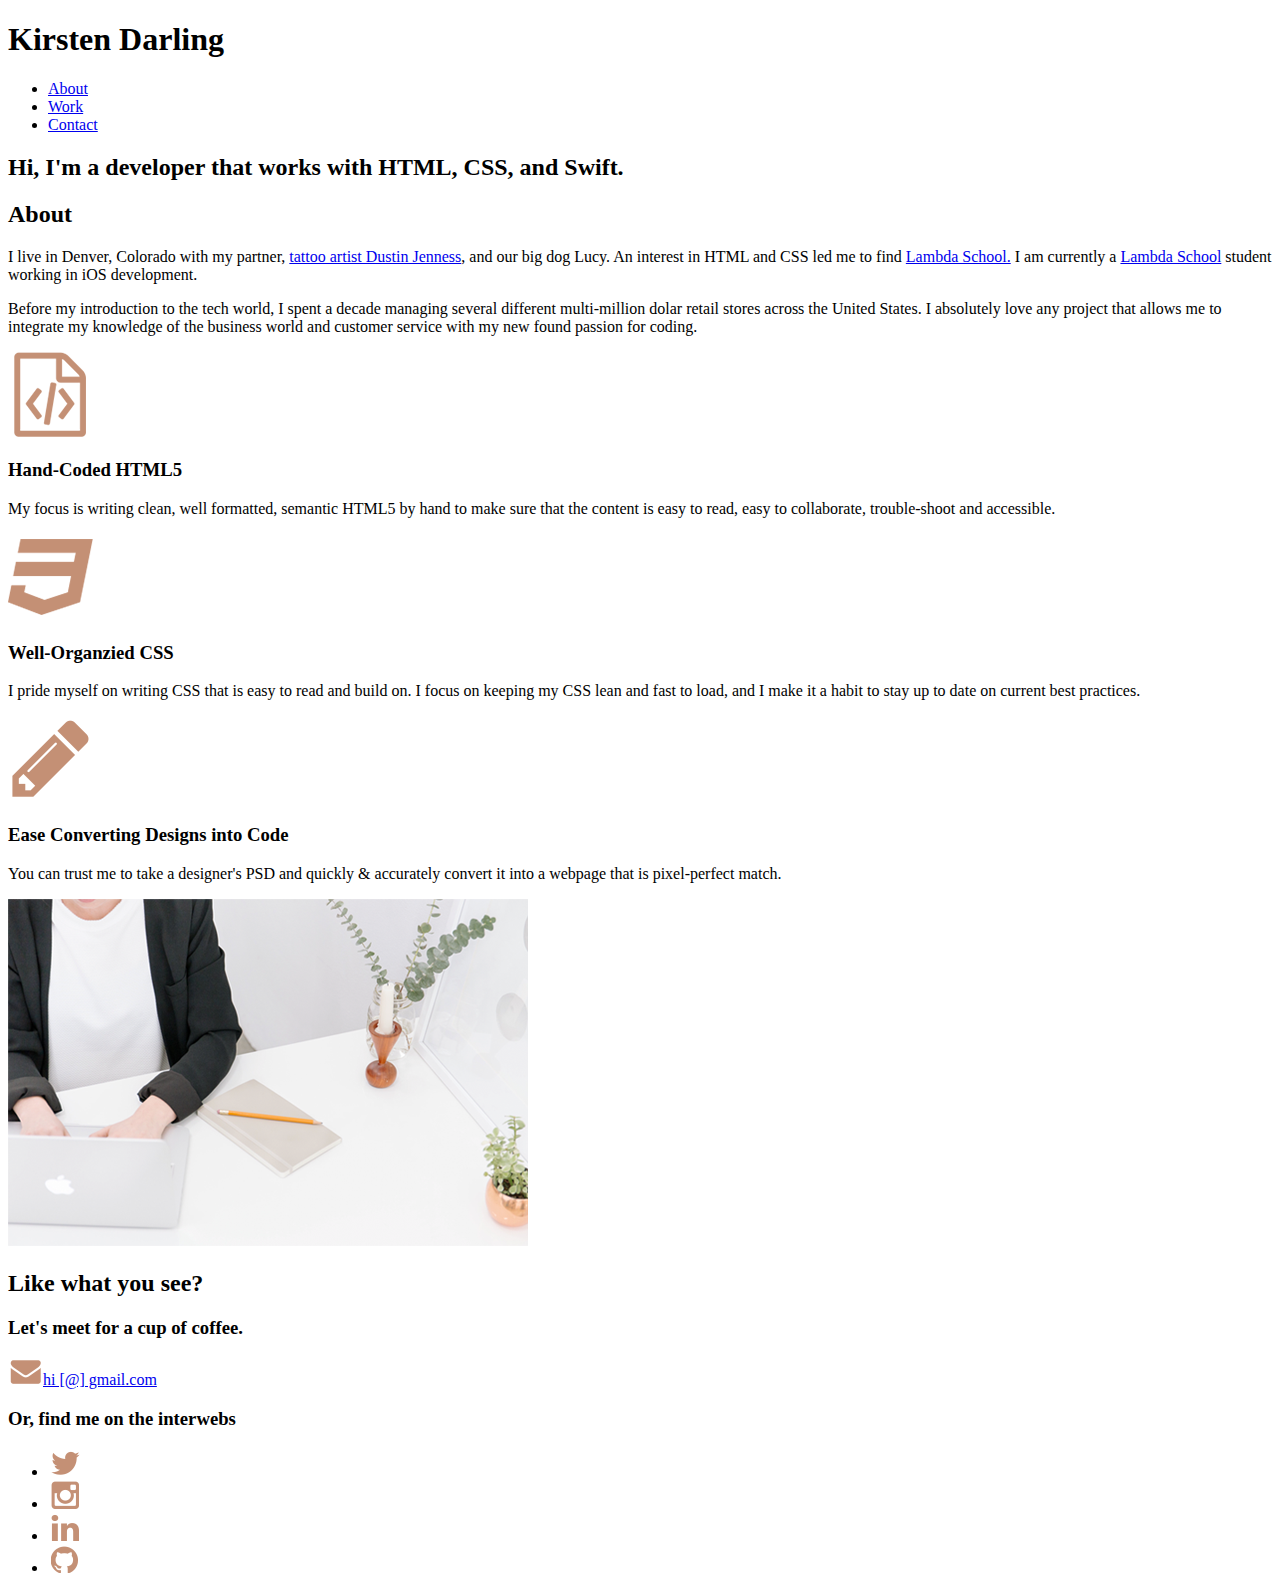
==== index.html @ 9beefac0 "added index html file and changed img file pathname" ====
<!doctype html>
<html lang="en">
    <head>
        <meta charset="utf-8">
        <title>Kirsten Darling</title>
        <link rel="stylesheet" href="css/normalize.css">
        <link rel="stylesheet" href="css/main.css">
        <link href='https://fonts.googleapis.com/css?family=Lora:400,700' rel='stylesheet' type='text/css'>
        <link href='https://fonts.googleapis.com/css?family=Source+Sans+Pro:400,700' rel='stylesheet' type='text/css'>
    </head>
    <body>
        <header>
            <div class="full-width">
                <div class="half-width">
                    <h1>Kirsten Darling</h1>
                </div>
                <div class="half-width">
                    <nav>
                        <ul>
                            <li><a href="#about">About</a></li>
                            <li><a href="#work">Work</a></li>
                            <li><a href="#contact">Contact</a></li>
                        </ul>
                    </nav>
                </div>
                <h2><span>Hi,</span> I'm a developer that works with HTML, CSS, and Swift.</h2>
            </div>
        </header>

        <main>
            <section id="about">
                <div class="full-width">
                    <h2>About</h2>
                    <div class="half-width">
                        <p>I live in Denver, Colorado with my partner, <a href="http://tattoosbydustin.com target="_blank"">tattoo artist Dustin Jenness</a>, and our big dog Lucy. An interest in HTML and CSS led me to find <a href="https://lambdaschool.com target="_blank"">Lambda School.</a> I am currently a <a href="https://lambdaschool.com" target="_blank">Lambda School</a> student working in iOS development.</p>
                    </div>
                    <div class="half-width">
                        <p>Before my introduction to the tech world, I spent a decade managing several different multi-million dolar retail stores across the United States. I absolutely love any project that allows me to integrate my knowledge of the business world and customer service with my new found passion for coding.</p>
                    </div>
                </div>
            </section>

            <section id="work">
                <div class="full-width">
                    <div class="third-width">
                        <img src="img/icon-html.png" alt="HTML icon" />
                        <h3>Hand-Coded HTML5</h3>
                        <p>My focus is writing clean, well formatted, semantic HTML5 by hand to make sure that the content is easy to read, easy to collaborate, trouble-shoot and accessible.</p>
                    </div>
                    <div class="third-width">
                        <img src="img/icon-css.png" alt="CSS icon" />
                        <h3>Well-Organzied CSS</h3>
                        <p>I pride myself on writing CSS that is easy to read and build on. I focus on keeping my CSS lean and fast to load, and I make it a habit to stay up to date on current best practices.</p>
                    </div>
                    <div class="third-width">
                        <img src="img/icon-pencil.png" alt="Pencil icon" />
                        <h3>Ease Converting Designs into Code</h3>
                        <p>You can trust me to take a designer's PSD and quickly &amp; accurately convert it into a webpage that is pixel-perfect match.</p>
                    </div>
                </div>
            </section>

            <footer id="contact">
                <div class="full-width">
                    <div class="half-width">
                        <img src="img/contact.png" id="contact-img" alt="my contact image" />
                    </div>
                    <div class="half-width" id="contact-info">
                        <h2>Like what you see?</h2>
                        <h3 id="email-header">Let's meet for a cup of coffee.</h3>
                        <a href="mrs.kirstendarling@gmail.com"><img src="img/icon-envelope.png" id="envelope" alt="envelope icon" />hi [@] gmail.com</a>
                        <h3 id="socialmedia-header">Or, find me on the interwebs</h3>
                        <ul>
                            <li><a href="https://twitter.com/kdarling93"><img src="img/icon-twitter.png" alt="twitter icon" /></a></li>
                            <li><a href="https://www.instagram.com/darling_kirsten/"><img src="img/icon-instagram.png" alt="instagram icon" /></a></li>
                            <li><a href="https://www.linkedin.com/in/kirstenbachert/"><img src="img/icon-linkedin.png" alt="linkedin icon" /></a></li>
                            <li><a href="https://github.com/KirstenDarling"><img src="img/icon-github.png" alt="github icon" /></a></li>
                        </ul>
                    </div>
                </div>
            </footer>
        </main>
    </body>
</html>
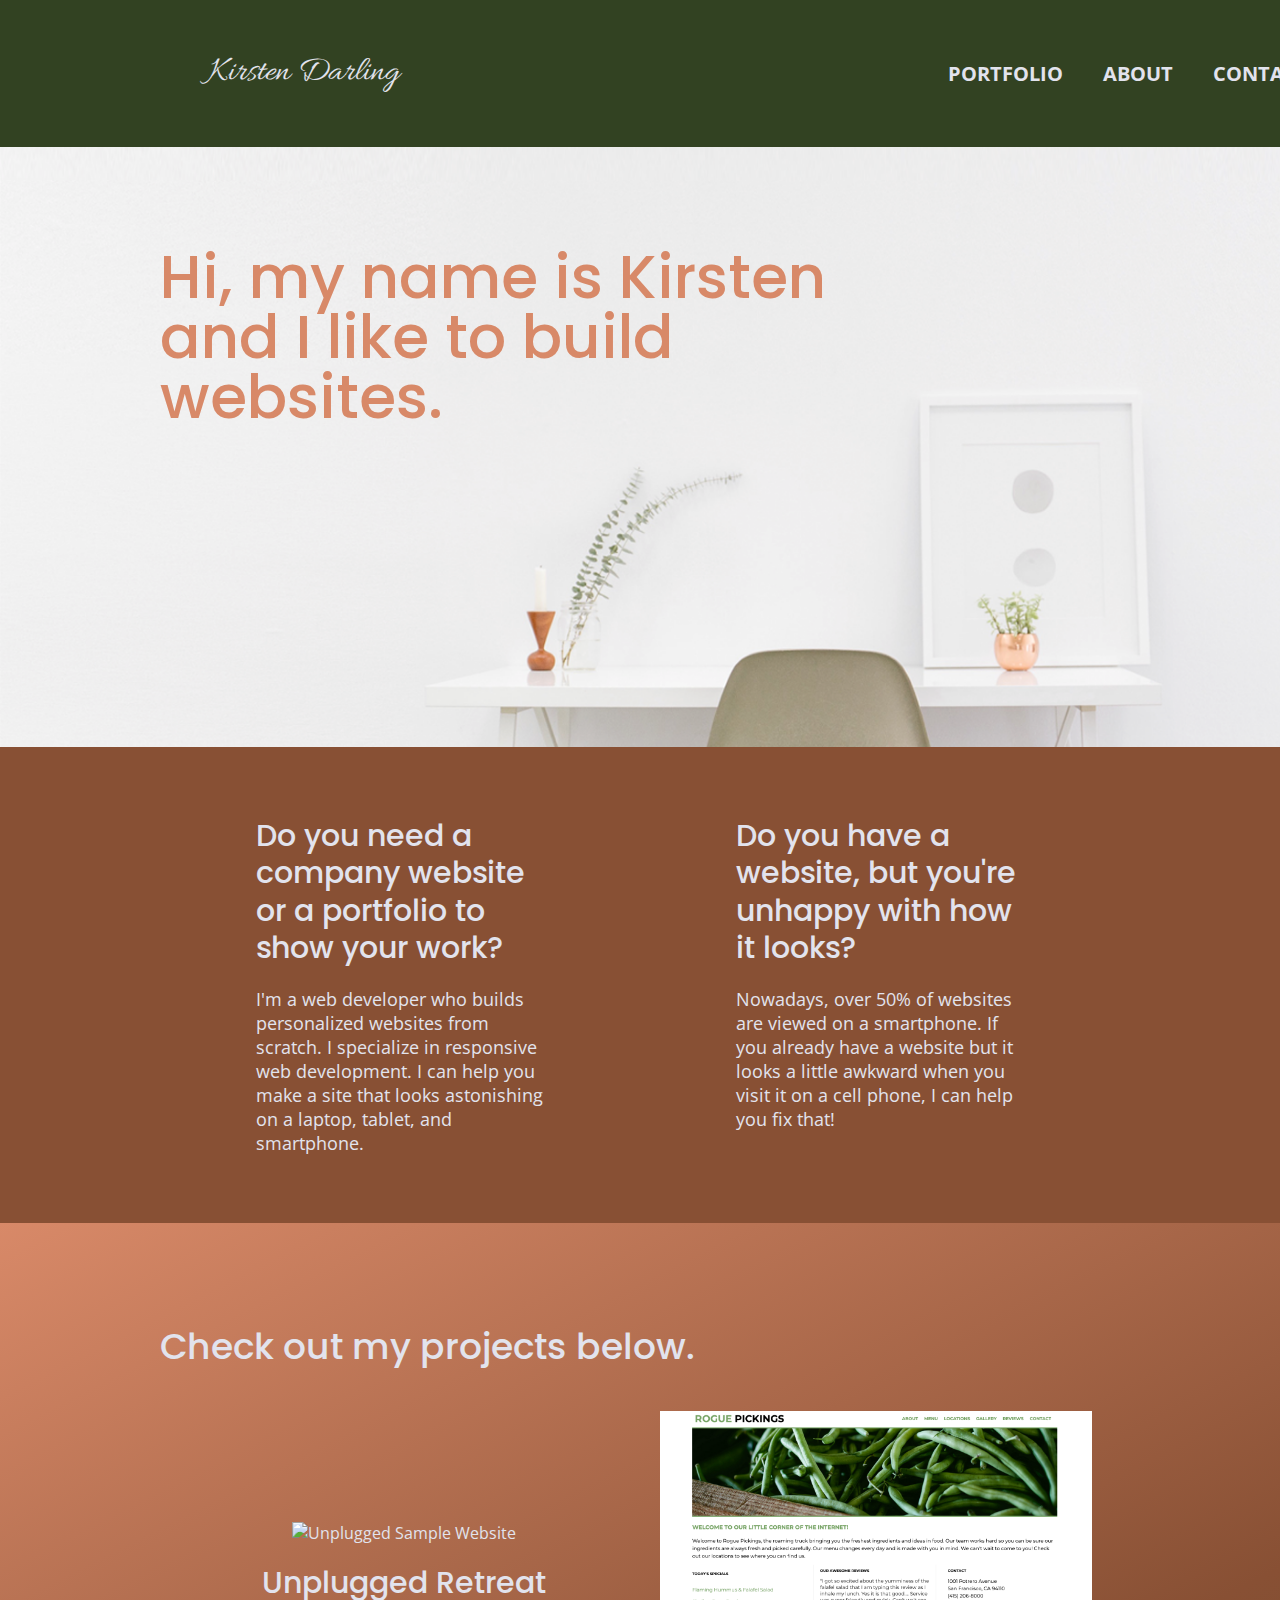
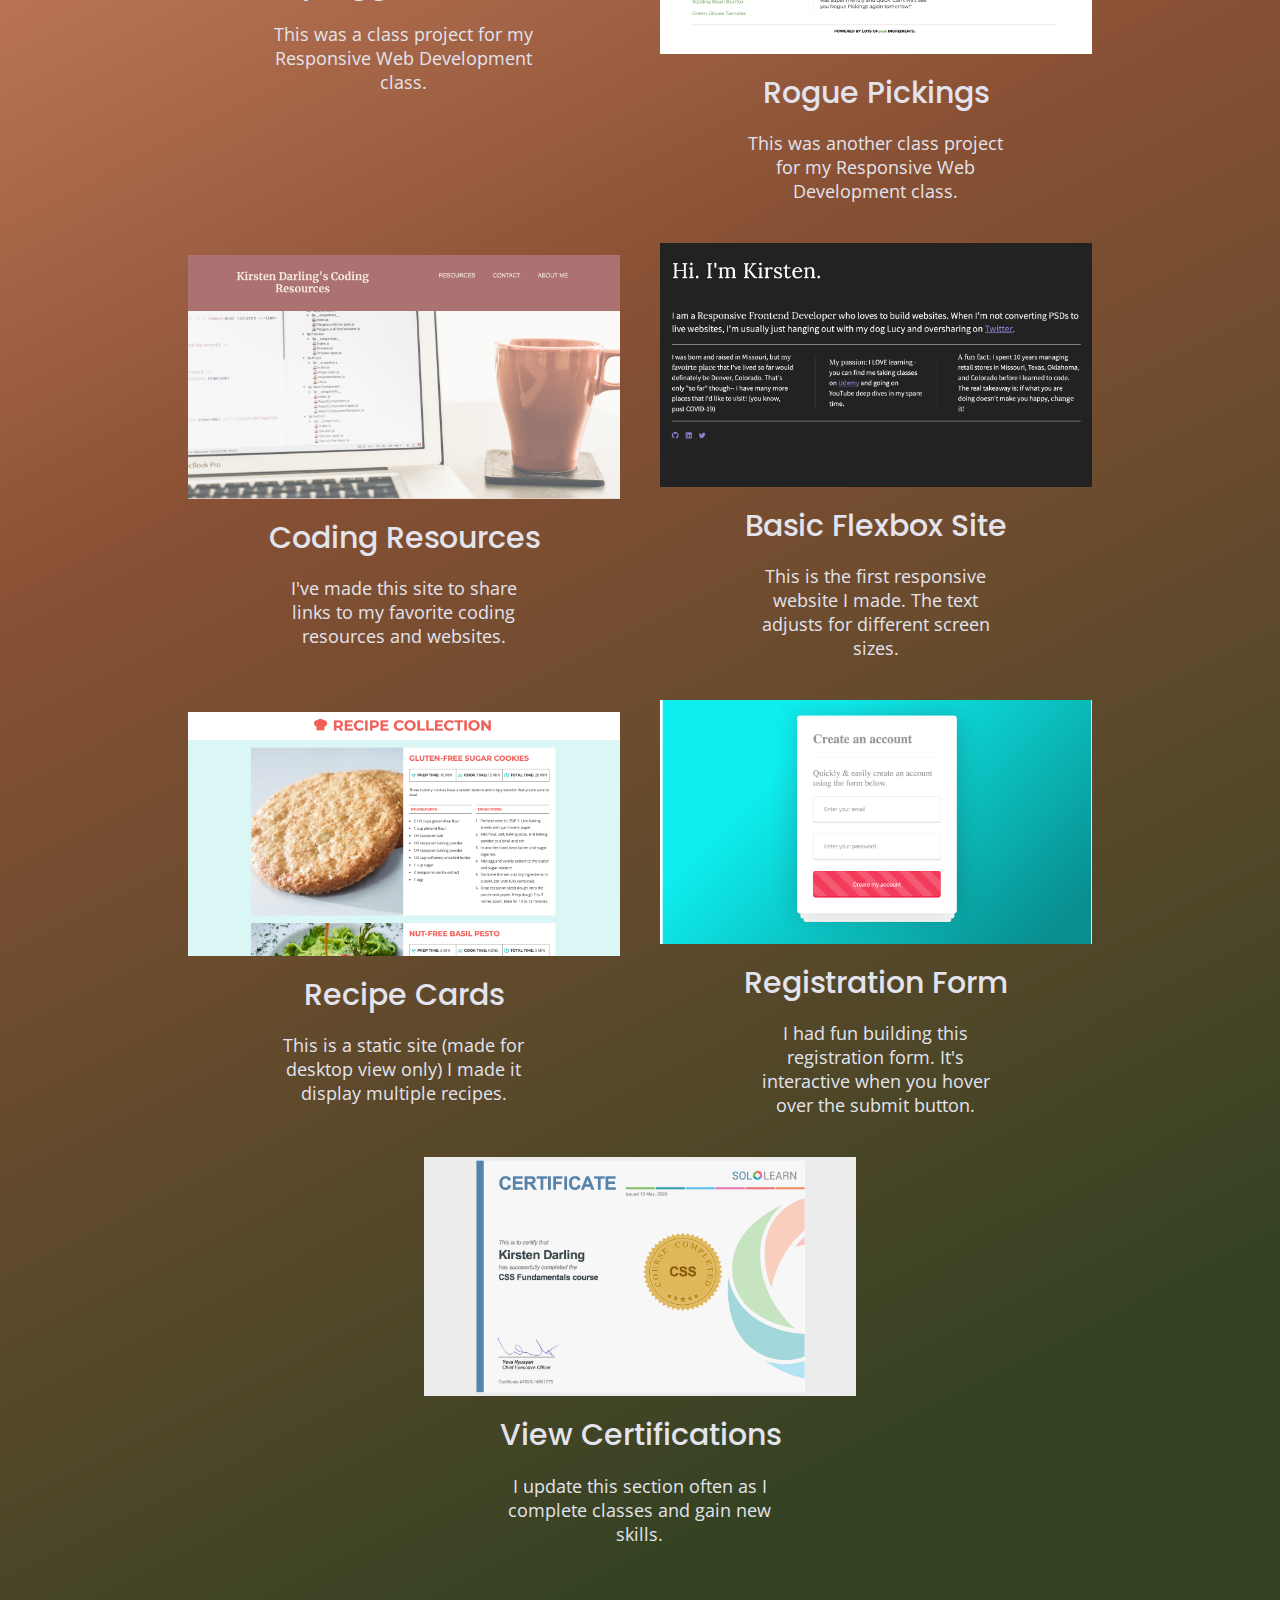
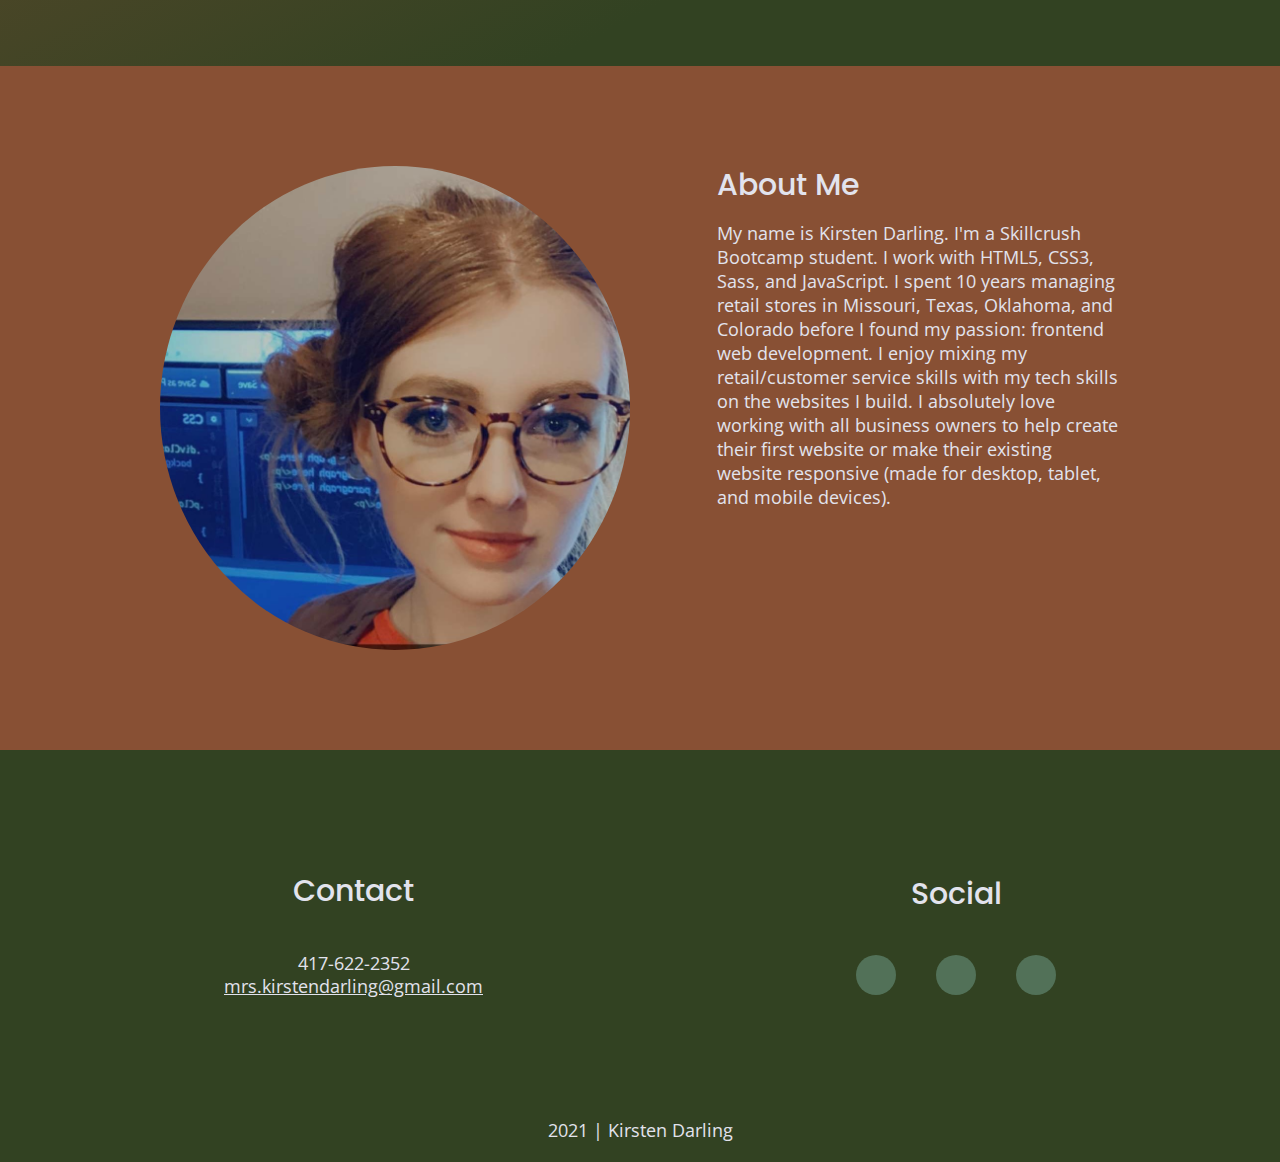
==== commit 3fbc6db0: "updated to live March 4th portfolio site" ====
--- a/index.html
+++ b/index.html
@@ -1,84 +1,255 @@
 <!doctype html>
-<html lang="en">
-    <head>
-        <meta charset="utf-8">
-        <title>Kirsten Darling</title>
-        <link rel="stylesheet" href="css/normalize.css">
-        <link rel="stylesheet" href="css/main.css">
-        <link href='https://fonts.googleapis.com/css?family=Lora:400,700' rel='stylesheet' type='text/css'>
-        <link href='https://fonts.googleapis.com/css?family=Source+Sans+Pro:400,700' rel='stylesheet' type='text/css'>
-    </head>
-    <body>
-        <header>
-            <div class="full-width">
-                <div class="half-width">
-                    <h1>Kirsten Darling</h1>
-                </div>
-                <div class="half-width">
-                    <nav>
-                        <ul>
-                            <li><a href="#about">About</a></li>
-                            <li><a href="#work">Work</a></li>
-                            <li><a href="#contact">Contact</a></li>
-                        </ul>
-                    </nav>
-                </div>
-                <h2><span>Hi,</span> I'm a developer that works with HTML, CSS, and Swift.</h2>
-            </div>
-        </header>
-
-        <main>
-            <section id="about">
-                <div class="full-width">
-                    <h2>About</h2>
-                    <div class="half-width">
-                        <p>I live in Denver, Colorado with my partner, <a href="http://tattoosbydustin.com target="_blank"">tattoo artist Dustin Jenness</a>, and our big dog Lucy. An interest in HTML and CSS led me to find <a href="https://lambdaschool.com target="_blank"">Lambda School.</a> I am currently a <a href="https://lambdaschool.com" target="_blank">Lambda School</a> student working in iOS development.</p>
-                    </div>
-                    <div class="half-width">
-                        <p>Before my introduction to the tech world, I spent a decade managing several different multi-million dolar retail stores across the United States. I absolutely love any project that allows me to integrate my knowledge of the business world and customer service with my new found passion for coding.</p>
-                    </div>
-                </div>
-            </section>
-
-            <section id="work">
-                <div class="full-width">
-                    <div class="third-width">
-                        <img src="img/icon-html.png" alt="HTML icon" />
-                        <h3>Hand-Coded HTML5</h3>
-                        <p>My focus is writing clean, well formatted, semantic HTML5 by hand to make sure that the content is easy to read, easy to collaborate, trouble-shoot and accessible.</p>
-                    </div>
-                    <div class="third-width">
-                        <img src="img/icon-css.png" alt="CSS icon" />
-                        <h3>Well-Organzied CSS</h3>
-                        <p>I pride myself on writing CSS that is easy to read and build on. I focus on keeping my CSS lean and fast to load, and I make it a habit to stay up to date on current best practices.</p>
-                    </div>
-                    <div class="third-width">
-                        <img src="img/icon-pencil.png" alt="Pencil icon" />
-                        <h3>Ease Converting Designs into Code</h3>
-                        <p>You can trust me to take a designer's PSD and quickly &amp; accurately convert it into a webpage that is pixel-perfect match.</p>
-                    </div>
-                </div>
-            </section>
-
-            <footer id="contact">
-                <div class="full-width">
-                    <div class="half-width">
-                        <img src="img/contact.png" id="contact-img" alt="my contact image" />
-                    </div>
-                    <div class="half-width" id="contact-info">
-                        <h2>Like what you see?</h2>
-                        <h3 id="email-header">Let's meet for a cup of coffee.</h3>
-                        <a href="mrs.kirstendarling@gmail.com"><img src="img/icon-envelope.png" id="envelope" alt="envelope icon" />hi [@] gmail.com</a>
-                        <h3 id="socialmedia-header">Or, find me on the interwebs</h3>
-                        <ul>
-                            <li><a href="https://twitter.com/kdarling93"><img src="img/icon-twitter.png" alt="twitter icon" /></a></li>
-                            <li><a href="https://www.instagram.com/darling_kirsten/"><img src="img/icon-instagram.png" alt="instagram icon" /></a></li>
-                            <li><a href="https://www.linkedin.com/in/kirstenbachert/"><img src="img/icon-linkedin.png" alt="linkedin icon" /></a></li>
-                            <li><a href="https://github.com/KirstenDarling"><img src="img/icon-github.png" alt="github icon" /></a></li>
-                        </ul>
-                    </div>
-                </div>
-            </footer>
-        </main>
-    </body>
-</html>
+<html class="no-js" lang="">
+
+<head>
+  <meta charset="utf-8">
+  <meta http-equiv="x-ua-compatible" content="ie=edge">
+  <title>Kirsten Darling</title>
+  <meta name="description" content="">
+  <meta name="viewport" content="width=device-width, initial-scale=1, shrink-to-fit=no">
+
+  <link rel="manifest" href="site.webmanifest">
+  <link rel="apple-touch-icon" href="icon.png">
+  <!-- Place favicon.ico in the root directory -->
+  <!-- Google Fonts -->
+  <link href="https://fonts.googleapis.com/css?family=Open+Sans:400,700|Poppins:500,700" rel="stylesheet">
+  <link rel="preconnect" href="https://fonts.gstatic.com">
+  <link href="https://fonts.googleapis.com/css2?family=Allura&display=swap" rel="stylesheet">
+  <!-- FontAwesome CDN version 5.5 -->
+  <link rel="stylesheet" href="https://use.fontawesome.com/releases/v5.5.0/css/all.css"
+    integrity="sha384-B4dIYHKNBt8Bc12p+WXckhzcICo0wtJAoU8YZTY5qE0Id1GSseTk6S+L3BlXeVIU" crossorigin="anonymous">
+  <link rel="stylesheet" href="CSS/normalize.css">
+  <link rel="stylesheet" href="CSS/main.css">
+
+  <!-- Global site tag (gtag.js) - Google Analytics -->
+  <script async src="https://www.googletagmanager.com/gtag/js?id=G-FXGQZL2V8Q"></script>
+  <script>
+    window.dataLayer = window.dataLayer || [];
+    function gtag() { dataLayer.push(arguments); }
+    gtag('js', new Date());
+
+    gtag('config', 'G-FXGQZL2V8Q');
+  </script>
+</head>
+
+<body>
+  <!--[if lte IE 9]>
+    <p class="browserupgrade">You are using an <strong>outdated</strong> browser. Please <a href="https://browsehappy.com/">upgrade your browser</a> to improve your experience and security.</p>
+  <![endif]-->
+
+  <!-- Add your site or application content here -->
+  <header>
+    <div class="content-wrapper">
+      <figure>
+        <a href="#">
+          <p id="logo">Kirsten Darling</p>
+        </a>
+      </figure>
+      <div class="header-divider"></div>
+      <nav>
+        <ul>
+          <li><a href="#portfolio">Portfolio</a></li>
+          <li><a href="#about">About</a></li>
+          <li><a href="#contact">Contact</a></li>
+        </ul>
+      </nav>
+    </div>
+  </header>
+
+  <main>
+
+    <section class="hero-area">
+      <div class="content-wrapper">
+        <h1>Hi, my name is Kirsten and I like to build websites.</h1>
+      </div>
+    </section>
+
+    <aside>
+      <div class="content-wrapper">
+        <div class="form-description">
+          <h3>Do you need a company website or a portfolio to show your work?</h3>
+          <p>
+            I'm a web developer who builds personalized websites from scratch. I specialize in responsive web
+            development. I can help you make a site that looks astonishing on a laptop, tablet, and smartphone.
+          </p>
+        </div>
+        <div class="form">
+          <h3>Do you have a website, but you're unhappy with how it looks?</h3>
+          <p>
+            Nowadays, over 50% of
+            websites are viewed on a smartphone. If you already have a website but it looks a little awkward when you
+            visit it on
+            a cell phone, I can help you fix that!
+          </p>
+        </div>
+      </div> <!-- aside content wrapper ends -->
+    </aside>
+
+    <section class="portfolio" id="portfolio">
+      <div class="content-wrapper">
+        <h2>Check out my projects below.</h2>
+        <div class="portfolio-items">
+
+          <figure>
+            <a href="https://kirstendarling.github.io/unplugged-retreat/" target="_blank"><img src="img/unplugged-screenshot.png"
+                alt="Unplugged Sample Website" class="portfolio-example glow" /></a>
+            <a href="https://kirstendarling.github.io/unplugged-retreat/" target="_blank">
+              <h3>Unplugged Retreat</h3>
+            </a>
+            <p class="portfolio-item-description">
+              This was a class project for my Responsive Web Development class.
+            </p>
+          </figure>
+
+          <figure>
+            <a href="https://kirstendarling.github.io/rogue-pickings-responsive/" target="_blank"><img
+                src="img/roguepickings-screenshot.png" alt="Unplugged Sample Website"
+                class="portfolio-example glow" /></a>
+            <a href="https://kirstendarling.github.io/rogue-pickings-responsive/" target="_blank">
+              <h3>Rogue Pickings</h3>
+            </a>
+            <p class="portfolio-item-description">
+              This was another class project for my Responsive Web Development class.
+            </p>
+          </figure>
+
+          <figure>
+            <a href="https://kirstendarling.github.io/105-coding_resources/" target="_blank"><img
+                src="img/codingresources-screenshot.png" alt="Unplugged Sample Website"
+                class="portfolio-example glow" /></a>
+            <a href="https://kirstendarling.github.io/105-coding_resources/" target="_blank">
+              <h3>Coding Resources</h3>
+            </a>
+            <p class="portfolio-item-description">
+              I've made this site to share links to my favorite coding resources and websites.
+            </p>
+          </figure>
+
+          <figure>
+            <a href="https://kirstendarling.github.io/flexbox-final-site/" target="_blank"><img
+                src="img/flexbox-screenshot.png" alt="Unplugged Sample Website" class="portfolio-example glow" /></a>
+            <a href="https://kirstendarling.github.io/flexbox-final-site/" target="_blank">
+              <h3>Basic Flexbox Site</h3>
+            </a>
+            <p class="portfolio-item-description">
+              This is the first responsive website I made. The text adjusts for different screen sizes.
+            </p>
+          </figure>
+
+          <figure>
+            <a href="https://kirstendarling.github.io/101-bonus-recipe-challenge/" target="_blank"><img
+                src="img/recipecard-screenshot.png" alt="Unplugged Sample Website" class="portfolio-example glow" /></a>
+            <a href="https://kirstendarling.github.io/101-bonus-recipe-challenge/" target="_blank">
+              <h3>Recipe Cards</h3>
+            </a>
+            <p class="portfolio-item-description">
+              This is a static site (made for desktop view only) I made it display multiple recipes.
+            </p>
+          </figure>
+
+          <figure>
+            <a href="https://kirstendarling.github.io/day1-registration-form/" target="_blank"><img
+                src="img/registrationform-screenshot.png" alt="Unplugged Sample Website"
+                class="portfolio-example glow" /></a>
+            <a href="https://kirstendarling.github.io/day1-registration-form/" target="_blank">
+              <h3>Registration Form</h3>
+            </a>
+            <p class="portfolio-item-description">
+              I had fun building this registration form. It's interactive when you hover over the submit button.
+            </p>
+          </figure>
+
+          <figure>
+            <a href="certificates/index.html" target="_blank"><img
+                src="img/css-big-thumbnail.png" alt="css certificate" class="portfolio-example glow" /></a>
+            <a href="certificates/index.html" target="_blank">
+              <h3>View Certifications</h3>
+            </a>
+            <p class="portfolio-item-description">
+              I update this section often as I complete classes and gain new skills.
+            </p>
+          </figure>
+        </div>
+      </div>
+    </section>
+
+    <section class="reviews" id="about">
+      <div class="content-wrapper">
+        <article>
+          <figure class="bio-image">
+            <img src="../img/bio-image2.JPG" alt="Woman smiling" />
+          </figure>
+          <div>
+            <h3>About Me</h3>
+            <p>
+              My name is Kirsten Darling. I'm a <a href="https://www.skillcrush.com">Skillcrush Bootcamp</a> student. I
+              work with HTML5, CSS3, Sass,
+              and JavaScript. I spent 10 years managing retail stores in Missouri, Texas, Oklahoma, and
+              Colorado before I found my passion: frontend web development. I enjoy mixing my retail/customer
+              service skills with my tech skills on the websites I build. I absolutely love working with all
+              business owners to help create their first website or make their existing website responsive (made
+              for desktop, tablet, and mobile devices).
+            </p>
+          </div>
+        </article>
+      </div>
+    </section>
+
+  </main> <!-- main wrapper -->
+
+  <footer>
+    <div class="content-wrapper">
+      <div class="footer-content">
+        <div class="contact" id="contact">
+          <h4>Contact</h4>
+          <address>
+            <p>
+              417-622-2352<br>
+              <a href="mailto: mrs.kirstendarling@gmail.com" id="email">mrs.kirstendarling@gmail.com</a>
+            </p>
+          </address>
+        </div>
+        <div class="social">
+          <h4>Social</h4>
+          <div class="social-icons">
+            <p class="glow">
+              <a href="https://www.github.com/KirstenDarling/" target="_blank"><i class="fab fa-github"></i></a>
+            </p>
+            <p class="glow">
+              <a href="https://linkedin.com/in/kirstendarling" target="_blank"><i class="fab fa-linkedin"></i></a>
+            </p>
+            <p class="glow">
+              <a href="https://www.twitter.com/kdarling93/" target="_blank"><i class="fab fa-twitter"></i></a>
+            </p>
+          </div>
+        </div>
+      </div> <!-- footer content ends -->
+    </div>
+    <!--footer content-wrapper ends-->
+    <div class="copyright">
+      <p>2021 | Kirsten Darling</p>
+    </div>
+  </footer>
+
+  <script src="js/vendor/modernizr-3.6.0.min.js"></script>
+  <script src="https://code.jquery.com/jquery-3.3.1.min.js"
+    integrity="sha256-FgpCb/KJQlLNfOu91ta32o/NMZxltwRo8QtmkMRdAu8=" crossorigin="anonymous"></script>
+  <script>
+    window.jQuery || document.write('<script src="js/vendor/jquery-3.3.1.min.js"><\/script>')
+
+  </script>
+  <script src="js/plugins.js"></script>
+  <script src="js/main.js"></script>
+
+  <!-- Google Analytics: change UA-XXXXX-Y to be your site's ID. -->
+  <script async src="https://www.googletagmanager.com/gtag/js?id=G-FXGQZL2V8Q"></script>
+  <script>
+    window.dataLayer = window.dataLayer || [];
+    function gtag() { dataLayer.push(arguments); }
+    gtag('js', new Date());
+
+    gtag('config', 'G-FXGQZL2V8Q');
+  </script>
+</body>
+
+</html>--- a/CSS/main.css
+++ b/CSS/main.css
@@ -0,0 +1,954 @@
+/*! HTML5 Boilerplate v6.1.0 | MIT License | https://html5boilerplate.com/ */
+
+/*
+ * What follows is the result of much research on cross-browser styling.
+ * Credit left inline and big thanks to Nicolas Gallagher, Jonathan Neal,
+ * Kroc Camen, and the H5BP dev community and team.
+ */
+
+/* ==========================================================================
+   Base styles: opinionated defaults
+   ========================================================================== */
+
+html {
+  color: #222;
+  font-size: 1em;
+  line-height: 1.4;
+}
+
+/*
+ * Remove text-shadow in selection highlight:
+ * https://twitter.com/miketaylr/status/12228805301
+ *
+ * Vendor-prefixed and regular ::selection selectors cannot be combined:
+ * https://stackoverflow.com/a/16982510/7133471
+ *
+ * Customize the background color to match your design.
+ */
+
+::-moz-selection {
+  background: #b3d4fc;
+  text-shadow: none;
+}
+
+::selection {
+  background: #b3d4fc;
+  text-shadow: none;
+}
+
+/*
+ * A better looking default horizontal rule
+ */
+
+hr {
+  display: block;
+  height: 1px;
+  border: 0;
+  border-top: 1px solid #ccc;
+  margin: 1em 0;
+  padding: 0;
+}
+
+/*
+ * Remove the gap between audio, canvas, iframes,
+ * images, videos and the bottom of their containers:
+ * https://github.com/h5bp/html5-boilerplate/issues/440
+ */
+
+audio,
+canvas,
+iframe,
+img,
+svg,
+video {
+  vertical-align: middle;
+}
+
+/*
+ * Remove default fieldset styles.
+ */
+
+fieldset {
+  border: 0;
+  margin: 0;
+  padding: 0;
+}
+
+/*
+ * Allow only vertical resizing of textareas.
+ */
+
+textarea {
+  resize: vertical;
+}
+
+/* ==========================================================================
+   Browser Upgrade Prompt
+   ========================================================================== */
+
+.browserupgrade {
+  margin: 0.2em 0;
+  background: #ccc;
+  color: #000;
+  padding: 0.2em 0;
+}
+
+/* ==========================================================================
+   Author's custom styles
+   ========================================================================== */
+
+/* General Styles */
+
+html {
+  font-size: 16px;
+}
+
+body {
+  font-size: 1em;
+  font-family: "Open Sans", sans-serif;
+  color: #e2e3ed;
+  text-align: left;
+}
+
+ul,
+ol {
+  list-style-type: none;
+  margin: 0;
+  padding: 0;
+}
+
+a {
+  color: #e2e3ed;
+  text-decoration: none;
+}
+
+h2 {
+  font-family: "Poppins", sans-serif;
+  font-weight: 500;
+  font-size: 1.875em;
+  margin: 0;
+}
+
+h3,
+h4 {
+  font-family: "Poppins", sans-serif;
+  font-weight: 500;
+  font-size: 1.125em;
+  margin: 20px 0;
+}
+
+p {
+  font-size: 0.875em;
+  line-height: 1.285;
+}
+
+img {
+  width: 100%;
+}
+
+figure {
+  margin: 0;
+}
+
+address {
+  font-style: normal;
+}
+
+.content-wrapper {
+  width: 90%;
+  margin: 50px 0;
+}
+
+/* -------------------- Base Header - Footer Styles -------------------- */
+
+header,
+footer {
+  background-color: #324222;
+  display: flex;
+  justify-content: center;
+  align-items: center;
+  flex-flow: row wrap;
+}
+
+header {
+  padding: 15px 0;
+}
+
+header .content-wrapper {
+  margin: 0;
+  display: flex;
+  justify-content: center;
+  align-items: center;
+  flex-flow: row wrap;
+}
+
+header figure {
+  width: 60%;
+  display: flex;
+  justify-content: center;
+  align-items: center;
+  flex-flow: row wrap;
+}
+
+.header-divider {
+  background: #40572d;
+  height: 1px;
+  width: 100%;
+  margin: 10px 0 20px 0;
+}
+
+header nav {
+  width: 60%;
+  font-size: 1.125em;
+  font-weight: 700;
+  text-transform: uppercase;
+  display: flex;
+  justify-content: space-around;
+  align-items: center;
+  flex-flow: row wrap;
+}
+
+header nav ul {
+  width: 100%;
+  display: flex;
+  justify-content: space-around;
+}
+
+#logo {
+  font-family: "Allura", cursive;
+  font-size: 35px;
+}
+
+header nav ul li {
+  font-size: 1.125em;
+  padding: 20px;
+}
+
+footer {
+  text-align: center;
+  flex-direction: column;
+}
+
+footer p {
+  margin: 0;
+}
+
+footer .content-wrapper {
+  width: 55%;
+  margin: 50px 0;
+}
+
+footer .contact {
+  margin-bottom: 50px;
+}
+
+footer .social-icons {
+  display: flex;
+  justify-content: space-around;
+  align-items: center;
+}
+
+footer .social-icons p {
+  background-color: #527158;
+  border-radius: 50%;
+  width: 40px;
+  height: 40px;
+  display: flex;
+  justify-content: center;
+  align-items: center;
+}
+
+footer .social-icons p i {
+  font-size: 1.3125em;
+}
+
+footer .copyright {
+  margin: 20px 0;
+}
+
+#email {
+    text-decoration: underline;
+}
+
+/* -------------------- Mobile Styles - Homepage -------------------- */
+
+/* Hero Area */
+
+.hero-area {
+  background: url(../img/hero.png);
+  background-size: cover;
+  background-position: center;
+  min-height: 500px;
+  display: flex;
+  justify-content: center;
+  flex-flow: row wrap;
+}
+
+.hero-area h1 {
+  font-size: 2.25em;
+  font-family: "Poppins", Helvetica, Arial, sans-serif;
+  font-weight: 500;
+  line-height: 1.2;
+  /* color: #2a423a; */
+  color: #d88968;
+}
+
+/* Aside */
+
+aside {
+  /* background-color: #e9b591; */
+  background-color: #885034;
+  display: flex;
+  justify-content: center;
+  align-items: center;
+  flex-flow: row wrap;
+}
+
+aside .form {
+  margin-top: 30px;
+}
+
+input[type="text"] {
+  box-sizing: border-box;
+  width: 100%;
+  color: #2a423a;
+  font-style: italic;
+  padding: 1em;
+}
+
+input[type="button"] {
+  width: 100%;
+  padding: 20px 0;
+  margin-top: 20px;
+  background-color: #2a423a;
+  font-family: "Poppins", Helvetica, Arial, sans-serif;
+  font-weight: 500;
+  font-size: 1.125em;
+  color: #e2e3ed;
+  border: none;
+  text-align: center;
+  text-transform: uppercase;
+}
+
+/* Features */
+
+.portfolio {
+  background: rgb(216, 137, 104);
+  background: linear-gradient(
+    153deg,
+    rgba(216, 137, 104, 1) 0%,
+    rgba(136, 80, 52, 1) 37%,
+    rgba(50, 66, 34, 1) 86%
+  );
+  background-size: cover;
+  background-position: center;
+  display: flex;
+  justify-content: center;
+  flex-flow: row wrap;
+}
+
+.portfolio h3 {
+  text-align: center;
+}
+
+.portfolio h2 {
+  margin-bottom: 60px;
+}
+
+.portfolio figure {
+  width: 63%;
+  margin: 30px 0;
+}
+
+.glow:focus {
+  border: 2px solid #dadada;
+  -webkit-appearance: none !important;
+  -webkit-box-shadow: 0 0 10px #9ecaed !important;
+  -moz-box-shadow: 0 0 10px #9ecaed;
+  box-shadow: 0 0 10px #9ecaed;
+}
+
+.glow:hover {
+  border: 2px solid #dadada;
+  -webkit-appearance: none !important;
+  -webkit-box-shadow: 0 0 10px #9ecaed !important;
+  -moz-box-shadow: 0 0 10px #9ecaed;
+  box-shadow: 0 0 10px #9ecaed;
+}
+
+.portfolio .portfolio-items {
+  display: flex;
+  justify-content: center;
+  align-items: center;
+  flex-flow: row wrap;
+}
+
+.portfolio i {
+  font-size: 3.75em;
+  margin-bottom: 40px;
+}
+
+.portfolio p {
+  text-align: center;
+  margin: 0;
+}
+
+/* Reviews */
+
+.reviews {
+  background-color: #885034;
+  display: flex;
+  justify-content: center;
+  flex-flow: row wrap;
+}
+
+.reviews h2 {
+  margin-bottom: 40px;
+  line-height: 1;
+}
+
+.reviews h3 {
+  width: 55%;
+  margin: 20px 0;
+}
+
+.bio-image {
+  width: 75%;
+  border-radius: 50%;
+  overflow: hidden;
+  filter: grayscale(15%);
+}
+
+/* ==========================================================================
+   About Page
+   ========================================================================== */
+
+.mission {
+  background-color: #527158;
+  display: flex;
+  justify-content: center;
+  align-items: center;
+  flex-flow: row wrap;
+}
+
+.map figure {
+  width: 100%;
+  height: 0;
+  padding-bottom: 125%;
+  overflow: hidden;
+  position: relative;
+}
+
+.map iframe {
+  width: 100%;
+  height: 100%;
+  position: absolute;
+  top: 0;
+  left: 0;
+}
+
+.contact-section {
+  background-color: #2a423a;
+  display: flex;
+  justify-content: center;
+  align-items: center;
+  flex-flow: row wrap;
+}
+
+.contact-content p {
+  margin: 0;
+}
+
+/* ==========================================================================
+   FAQ Page
+   ========================================================================== */
+
+.faq {
+  background-color: #527158;
+  display: flex;
+  justify-content: center;
+  align-items: center;
+  flex-flow: row wrap;
+}
+
+.faq .content-wrapper {
+  margin: 50px 0 0 0;
+  display: flex;
+  justify-content: center;
+  align-items: center;
+  flex-flow: row wrap;
+}
+
+.faq h2 {
+  margin-bottom: 40px;
+  line-height: 1;
+}
+
+.faq-content {
+  margin-bottom: 50px;
+}
+
+.faq-content h4 {
+  line-height: 1.333;
+}
+
+/* ==========================================================================
+   Helper classes
+   ========================================================================== */
+
+/*
+ * Hide visually and from screen readers
+ */
+
+.hidden {
+  display: none !important;
+}
+
+/*
+ * Hide only visually, but have it available for screen readers:
+ * https://snook.ca/archives/html_and_css/hiding-content-for-accessibility
+ *
+ * 1. For long content, line feeds are not interpreted as spaces and small width
+ *    causes content to wrap 1 word per line:
+ *    https://medium.com/@jessebeach/beware-smushed-off-screen-accessible-text-5952a4c2cbfe
+ */
+
+.visuallyhidden {
+  border: 0;
+  clip: rect(0 0 0 0);
+  height: 1px;
+  margin: -1px;
+  overflow: hidden;
+  padding: 0;
+  position: absolute;
+  width: 1px;
+  white-space: nowrap;
+  /* 1 */
+}
+
+/*
+ * Extends the .visuallyhidden class to allow the element
+ * to be focusable when navigated to via the keyboard:
+ * https://www.drupal.org/node/897638
+ */
+
+.visuallyhidden.focusable:active,
+.visuallyhidden.focusable:focus {
+  clip: auto;
+  height: auto;
+  margin: 0;
+  overflow: visible;
+  position: static;
+  width: auto;
+  white-space: inherit;
+}
+
+/*
+ * Hide visually and from screen readers, but maintain layout
+ */
+
+.invisible {
+  visibility: hidden;
+}
+
+/*
+ * Clearfix: contain floats
+ *
+ * For modern browsers
+ * 1. The space content is one way to avoid an Opera bug when the
+ *    `contenteditable` attribute is included anywhere else in the document.
+ *    Otherwise it causes space to appear at the top and bottom of elements
+ *    that receive the `clearfix` class.
+ * 2. The use of `table` rather than `block` is only necessary if using
+ *    `:before` to contain the top-margins of child elements.
+ */
+
+.clearfix:before,
+.clearfix:after {
+  content: " ";
+  /* 1 */
+  display: table;
+  /* 2 */
+}
+
+.clearfix:after {
+  clear: both;
+}
+
+/* ==========================================================================
+   EXAMPLE Media Queries for Responsive Design.
+   These examples override the primary ('mobile first') styles.
+   Modify as content requires.
+   ========================================================================== */
+
+@media only screen and (min-width: 768px) {
+  /*Tablet styles here*/
+
+  /* General styles */
+  .content-wrapper {
+    max-width: 640px;
+    margin: 100px 0;
+  }
+
+  h2 {
+    font-size: 2.25em;
+    line-height: 1.333;
+  }
+
+  h3 {
+    font-size: 1.5em;
+    line-height: 1.25;
+  }
+
+  /* Header */
+  header {
+    justify-content: space-around;
+    padding: 33px 0;
+  }
+
+  header .content-wrapper {
+    width: 100%;
+    justify-content: space-between;
+  }
+
+  header figure {
+    width: 30%;
+  }
+
+  header nav {
+    width: 20%;
+  }
+
+  header nav ul {
+    justify-content: space-between;
+  }
+
+  .header-divider {
+    display: none;
+  }
+  /* Hero Area */
+
+  .hero-area {
+    min-height: 600px;
+  }
+
+  .hero-area h1 {
+    font-size: 3em;
+    line-height: 1;
+    margin: 0;
+  }
+
+  /* Aside */
+  aside .content-wrapper {
+    margin: 50px 0;
+    display: flex;
+    justify-content: space-between;
+    flex-flow: row wrap;
+  }
+
+  aside .content-wrapper .form-description,
+  aside .content-wrapper .form {
+    width: 40%;
+    margin: 0;
+  }
+
+  /* Features */
+
+  .portfolio h2 {
+    margin-bottom: 20px;
+  }
+
+  .portfolio figure {
+    display: flex;
+    justify-content: center;
+    align-items: center;
+    flex-flow: column wrap;
+    flex-basis: 40%;
+    margin: 25px;
+  }
+
+  .portfolio .portfolio-item-description {
+    width: 62%;
+  }
+
+  .portfolio i {
+    margin-bottom: 30px;
+  }
+
+  /* Reviews */
+  .reviews article {
+    display: flex;
+    justify-content: space-between;
+  }
+
+  .reviews h2 {
+    width: 85%;
+  }
+
+  .reviews article figure,
+  .reviews article div {
+    width: 49%;
+  }
+
+  .reviews h3 {
+    width: 75%;
+    margin: 0;
+  }
+  /* Footer */
+  footer .content-wrapper {
+    width: 65%;
+    margin: 100px 0;
+  }
+
+  footer .footer-content {
+    display: flex;
+    justify-content: space-between;
+    align-items: center;
+    flex-direction: row;
+  }
+
+  footer .contact {
+    margin-bottom: 0;
+  }
+
+  footer h4 {
+    font-size: 1.5em;
+    margin-bottom: 40px;
+  }
+
+  footer p {
+    line-height: 1.285;
+  }
+
+  footer .social-icons {
+    width: 12.5em;
+    justify-content: space-between;
+  }
+
+  footer .copyright {
+    width: 100%;
+  }
+
+  /* ==========================================================================
+   About Page
+   ========================================================================== */
+
+  .mission-content {
+    display: flex;
+    justify-content: space-between;
+    align-items: center;
+    padding-top: 20px;
+  }
+
+  .mission-content p {
+    width: 45%;
+  }
+
+  .map figure {
+    padding-bottom: 45.5%;
+  }
+
+  .contact-section .content-wrapper h2 {
+    width: 80%;
+  }
+
+  .contact-content {
+    display: flex;
+    justify-content: space-between;
+    align-items: flex-start;
+  }
+
+  .contact-content h4 {
+    font-size: 1.5em;
+  }
+
+  /* ==========================================================================
+   FAQ Page
+   ========================================================================== */
+
+  .faq .content-wrapper {
+    justify-content: space-between;
+  }
+
+  .faq-content {
+    flex-basis: 45%;
+  }
+
+  .faq h2 {
+    width: 100%;
+  }
+
+  .faq h4,
+  .faq p {
+    font-size: 0.875em;
+    line-height: 1.125;
+  }
+}
+
+@media only screen and (min-width: 1200px) {
+  /*Desktop styles here*/
+
+  header {
+    padding: 15px 0;
+  }
+
+  .content-wrapper {
+    max-width: 960px;
+  }
+
+  h2 {
+    font-size: 2.25em;
+  }
+
+  h3,
+  h4 {
+    font-size: 1.875em;
+  }
+
+  p {
+    font-size: 1.125em;
+    line-height: 1.333;
+  }
+
+  /* Hero */
+  .hero-area h1 {
+    font-size: 3.75em;
+    width: 80%;
+  }
+
+  /* Aside */
+  aside .content-wrapper {
+    justify-content: space-around;
+  }
+
+  aside .content-wrapper .form-description,
+  aside .content-wrapper .form {
+    width: 30%;
+  }
+
+  .form-description p {
+    font-size: 1.125em;
+  }
+
+  /* Features */
+
+  .portfolio h2 {
+    width: 90%;
+  }
+
+  .portfolio figure {
+    flex-basis: 45%;
+    margin: 20px;
+  }
+
+  /* Reviews */
+
+  .reviews h2 {
+    padding-bottom: 50px;
+  }
+
+  .reviews article div {
+    width: 42%;
+  }
+
+  footer h4 {
+    font-size: 1.875em;
+  }
+
+  /* ==========================================================================
+  About Page
+  ========================================================================== */
+  .map figure {
+    padding-bottom: 37.5%;
+  }
+
+  .mission h2,
+  .contact-section .content-wrapper h2 {
+    width: 95%;
+    font-size: 3em;
+  }
+
+  .contact-content h4 {
+    font-size: 1.875em;
+  }
+
+  /* ==========================================================================
+  FAQ Page
+  ========================================================================== */
+  .faq h2 {
+    width: 100%;
+    font-size: 3em;
+  }
+
+  .faq h4,
+  .faq p {
+    font-size: 1.125em;
+    line-height: 1;
+  }
+}
+
+/* ==========================================================================
+   Print styles.
+   Inlined to avoid the additional HTTP request:
+   https://www.phpied.com/delay-loading-your-print-css/
+   ========================================================================== */
+
+@media print {
+  *,
+  *:before,
+  *:after {
+    background: transparent !important;
+    color: #000 !important;
+    /* Black prints faster */
+    -webkit-box-shadow: none !important;
+    box-shadow: none !important;
+    text-shadow: none !important;
+  }
+  a,
+  a:visited {
+    text-decoration: underline;
+  }
+  a[href]:after {
+    content: " (" attr(href) ")";
+  }
+  abbr[title]:after {
+    content: " (" attr(title) ")";
+  }
+  /*
+     * Don't show links that are fragment identifiers,
+     * or use the `javascript:` pseudo protocol
+     */
+  a[href^="#"]:after,
+  a[href^="javascript:"]:after {
+    content: "";
+  }
+  pre {
+    white-space: pre-wrap !important;
+  }
+  pre,
+  blockquote {
+    border: 1px solid #999;
+    page-break-inside: avoid;
+  }
+  /*
+     * Printing Tables:
+     * http://css-discuss.incutio.com/wiki/Printing_Tables
+     */
+  thead {
+    display: table-header-group;
+  }
+  tr,
+  img {
+    page-break-inside: avoid;
+  }
+  p,
+  h2,
+  h3 {
+    orphans: 3;
+    widows: 3;
+  }
+  h2,
+  h3 {
+    page-break-after: avoid;
+  }
+}
